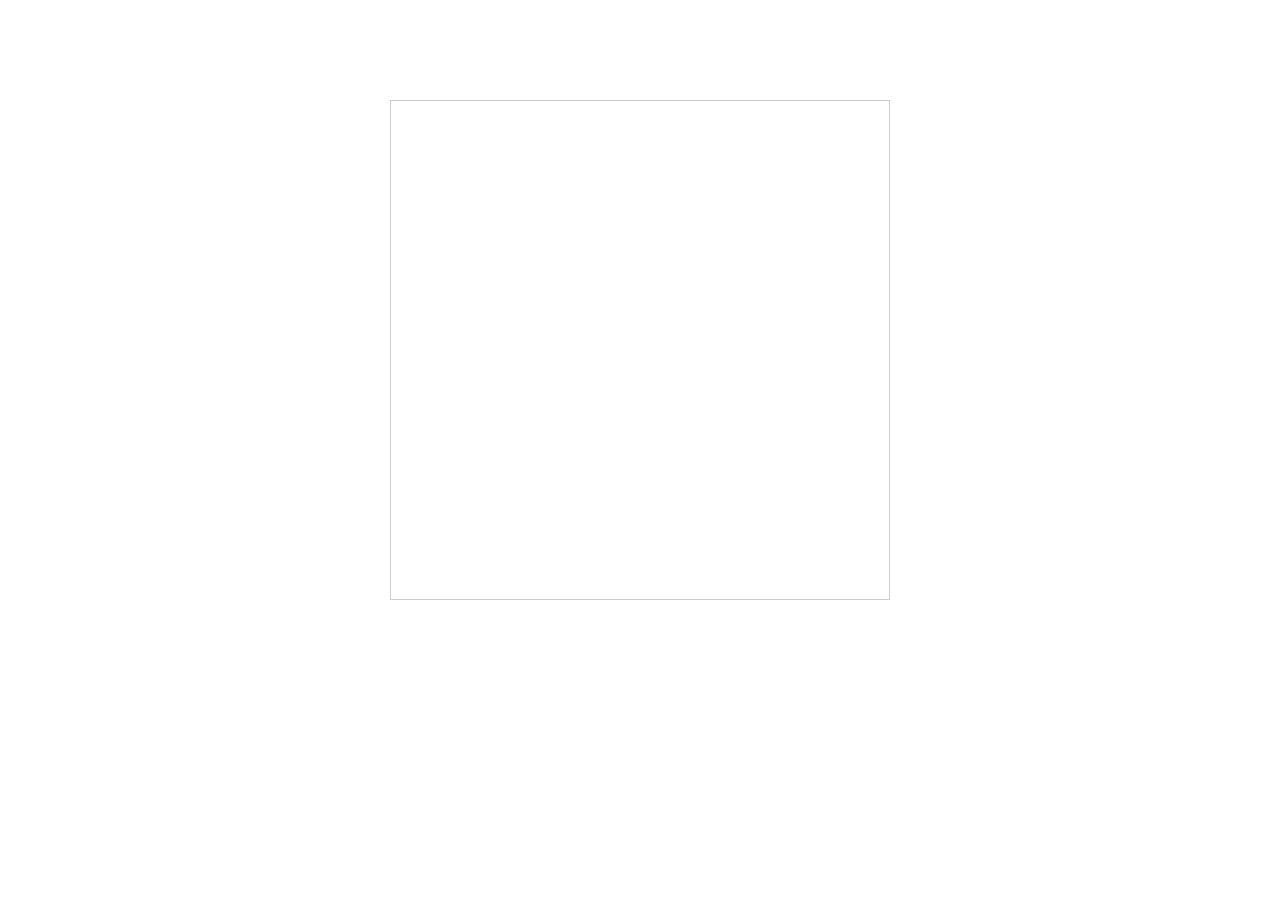
==== Dodgem.html @ 8a3a7b9a "first commit" ====
<!DOCTYPE html>
<html>
<head>
	<!--Reference Css-->
	<link rel="stylesheet" type="text/css" href="./Contents/01_Css/02_Reference/01_Bootstrap/css/bootstrap.min.css">
	<link rel="stylesheet" type="text/css" href="./Contents/01_Css/01_Mine/shared.css">
	<!--Reference Javascript-->
	<script type="text/javascript" src="./Contents/02_Javascript/02_Reference/01_Jquery/jQuery-2.2.3.min.js"></script>
	<script type="text/javascript" src="./Contents/02_Javascript/02_Reference/02_Bootstrap/bootstrap.min.js"></script>
	<script type="text/javascript" src="./Contents/02_Javascript/01_Mine/dodGemShared.js"></script>
	<script type="text/javascript" src="./Contents/02_Javascript/01_Mine/dodgemObject.js"></script>
	<title>Dodgem Game By vantrung1408</title>
</head>
<body>
	<div class="container">
		<div class="row">
			<div class="grid row">
				
			</div>
		</div>
	</div>
	<div class="hidden">
		<p id="message"></p>
		<span>Khởi tạo lại trò chơi trong <span id="timer"></span></span>
	</div>
</body>
</html>
---- Contents/01_Css/01_Mine/shared.css ----
* {
    box-sizing: border-box;
    font-family: "Segoe UI";
    border-radius: 0px !important;
}

body, html {
    height: 100%;
    width: 100%;
}

.grid-child {
    height: 33.33%;
}

.container,
.container > div:nth-child(1).row {
    height: 100%;
}

    .container > div:nth-child(1).row > div.grid {
        height: 500px;
        width: 500px;
        margin: 100px auto;
        border: 1px solid #ccc;
    }

        .container > div:nth-child(1).row > div.grid > div.grid-child {
            display: inline-block;
            border: 1px solid #ccc;
            cursor: pointer;
            padding: 0px;
        }

            .container > div:nth-child(1).row > div.grid > div.grid-child.white,
            .container > div:nth-child(1).row > div.grid > div.grid-child.black {
                background-image: url('/Contents/03_Image/point.png');
                background-repeat: no-repeat;
            }

            .container > div:nth-child(1).row > div.grid > div.grid-child.white {
                background-position: 0px -166px;
            }

            .container > div:nth-child(1).row > div.grid > div.grid-child.selected {
                border-color: rgb(0, 128, 0);
                outline: 0;
                -webkit-box-shadow: inset 0 1px 1px rgba(0, 0, 0, .075), 0 0 8px rgba(0, 128, 0, .6);
                box-shadow: inset 0 1px 1px rgba(0, 0, 0, .075), 0 0 8px rgba(0, 128, 0, .6);
                z-index: 100;
            }

                .container > div:nth-child(1).row > div.grid > div.grid-child.selected > div {
                    position: relative;
                    height: 100%;
                    width: 100%;
                }

                    .container > div:nth-child(1).row > div.grid > div.grid-child.selected > div > span.glyphicon {
                        position: absolute;
                        font-size: 50px;
                        text-align: center;
                    }

                        .container > div:nth-child(1).row > div.grid > div.grid-child.selected > div > span.glyphicon.glyphicon-chevron-up {
                            top: -50px;
                            left: 0px;
                            width: 100%;
                        }

                        .container > div:nth-child(1).row > div.grid > div.grid-child.selected > div > span.glyphicon.glyphicon-chevron-down {
                            top: 100%;
                            left: 0px;
                            width: 100%;
                        }

                        .container > div:nth-child(1).row > div.grid > div.grid-child.selected > div > span.glyphicon.glyphicon-chevron-left {
                            left: -50px;
                            top: calc(50% - 25px);
                            height: 100%;
                        }

                        .container > div:nth-child(1).row > div.grid > div.grid-child.selected > div > span.glyphicon.glyphicon-chevron-right {
                            right: -50px;
                            top: calc(50% - 25px);
                            height: 100%;
                        }

    .container + div {
        position: fixed;
        top: 0px;
        left: 0px;
        width: 100%;
        height: 100%;
        background: rgba(0,0,0,.5);
        text-align: center;
        color: #fff;
    }

        .container + div > p {
            font-size: 50px;
            text-transform: uppercase;
            font-weight: 600;
            margin: 0px;
        }

        .container + div span {
            font-size: 30px;
            text-transform: uppercase;
        }

.container.nim .row>div{
    margin: 50px auto;
    float: none;
    text-align: center;
}

.container.nim .row>div .label{
    font-size: 20px;
    margin-bottom: 10px;
}

.container.nim.playing .row>div{
    background-image: url('/Contents/03_Image/line.png');
    background-position: center;
    background-repeat: no-repeat;
}

.container.nim.playing .row>div>div{
    height: 70px;
}

.popover-content,
.popover-title{
    text-align: center;
}
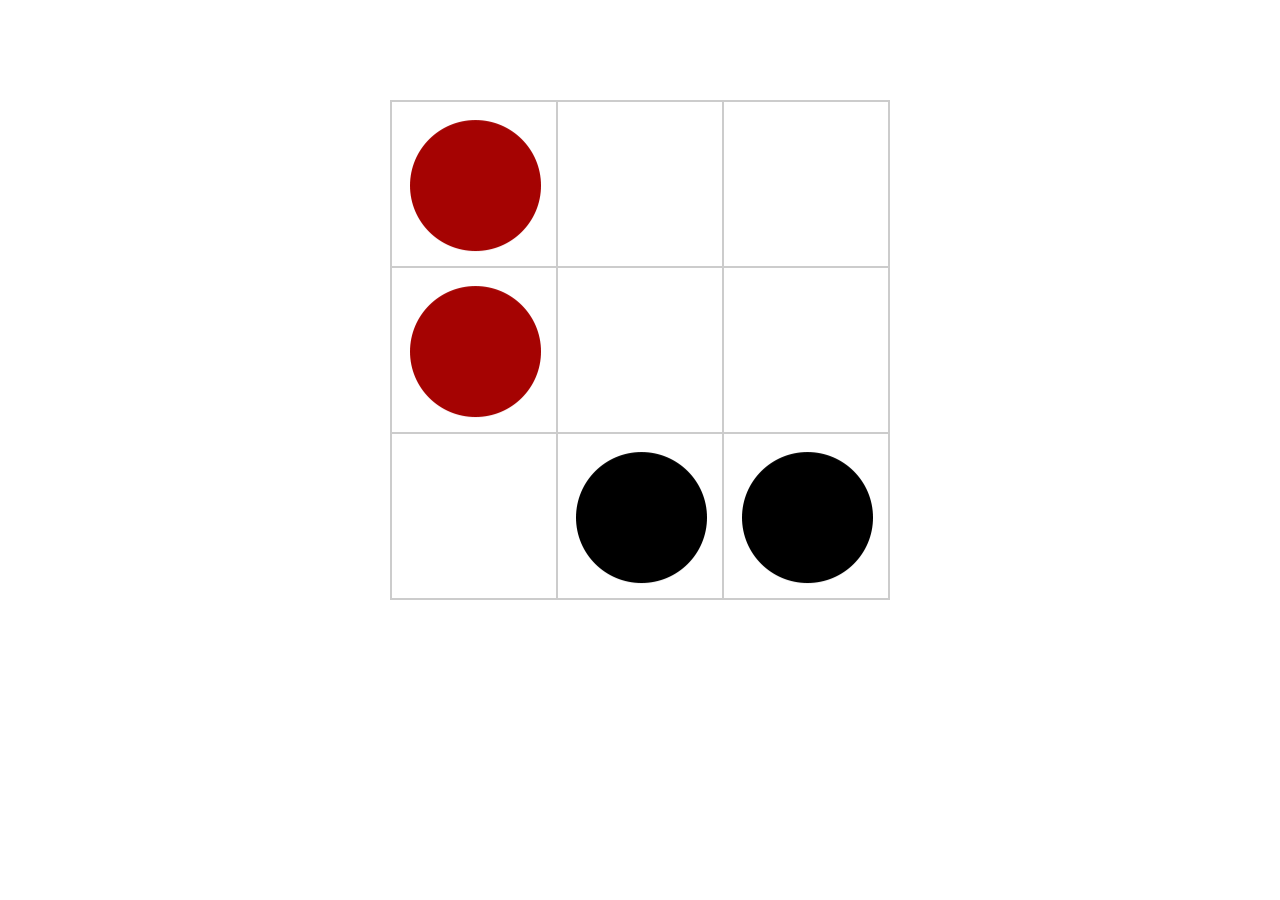
==== commit 6396494a: "a" ====
--- a/Dodgem.html
+++ b/Dodgem.html
@@ -5,7 +5,7 @@
 	<link rel="stylesheet" type="text/css" href="./Contents/01_Css/02_Reference/01_Bootstrap/css/bootstrap.min.css">
 	<link rel="stylesheet" type="text/css" href="./Contents/01_Css/01_Mine/shared.css">
 	<!--Reference Javascript-->
-	<script type="text/javascript" src="./Contents/02_Javascript/02_Reference/01_Jquery/jQuery-2.2.3.min.js"></script>
+	<script type="text/javascript" src="./Contents/02_Javascript/02_Reference/01_Jquery/jquery-2.2.3.min.js"></script>
 	<script type="text/javascript" src="./Contents/02_Javascript/02_Reference/02_Bootstrap/bootstrap.min.js"></script>
 	<script type="text/javascript" src="./Contents/02_Javascript/01_Mine/dodGemShared.js"></script>
 	<script type="text/javascript" src="./Contents/02_Javascript/01_Mine/dodgemObject.js"></script>
